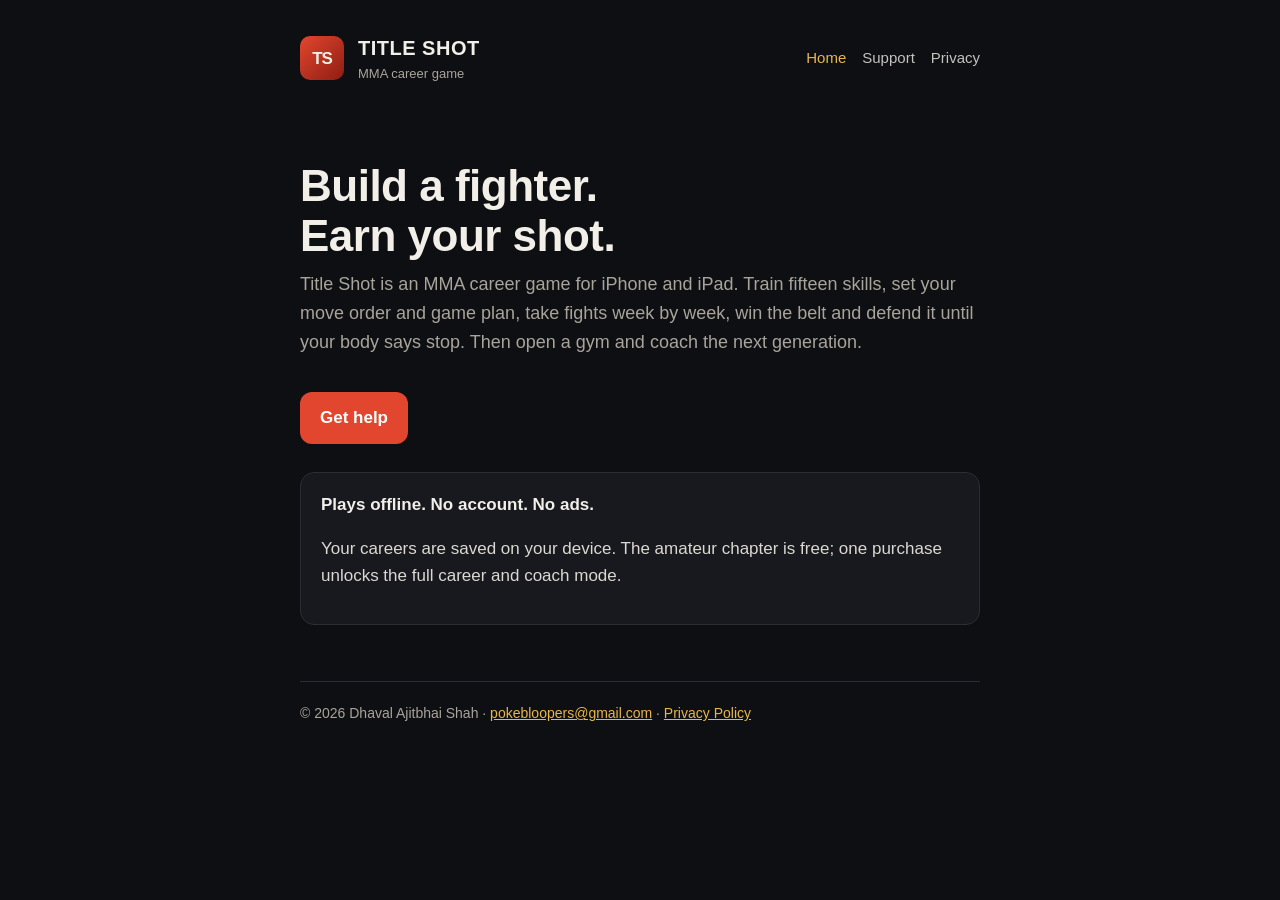
==== index.html @ cbbe4461 "Title Shot support and privacy pages" ====
<!doctype html>
<html lang="en">
<head>
<meta charset="utf-8">
<meta name="viewport" content="width=device-width, initial-scale=1">
<title>Title Shot – MMA career game</title>
<meta name="description" content="Title Shot is an MMA career game for iPhone and iPad. Build a fighter, earn your title shot, then run your own gym.">
<link rel="stylesheet" href="style.css">
</head>
<body>
<div class="wrap">
  <header class="site">
    <div class="mark" aria-hidden="true">TS</div>
    <div class="brand">Title Shot<small>MMA career game</small></div>
    <nav class="site" aria-label="Site">
      <a href="./" aria-current="page">Home</a>
      <a href="support/">Support</a>
      <a href="privacy/">Privacy</a>
    </nav>
  </header>

  <section class="hero">
    <h1>Build a fighter.<br>Earn your shot.</h1>
    <p class="lede">Title Shot is an MMA career game for iPhone and iPad. Train fifteen skills, set your move order and game plan, take fights week by week, win the belt and defend it until your body says stop. Then open a gym and coach the next generation.</p>
    <a class="cta" href="support/">Get help</a>
  </section>

  <div class="card">
    <strong>Plays offline. No account. No ads.</strong>
    <p>Your careers are saved on your device. The amateur chapter is free; one purchase unlocks the full career and coach mode.</p>
  </div>

  <footer class="site">
    © 2026 Dhaval Ajitbhai Shah · <a href="mailto:pokebloopers@gmail.com">pokebloopers@gmail.com</a> · <a href="privacy/">Privacy Policy</a>
  </footer>
</div>
</body>
</html>
---- style.css ----
:root {
  --bg: #0e0f12;
  --panel: #17191e;
  --ink: #f2efe9;
  --muted: #a9a49b;
  --accent: #e2462f;
  --gold: #e8b64c;
  --line: #2a2d34;
}
* { box-sizing: border-box; }
html { -webkit-text-size-adjust: 100%; }
body {
  margin: 0;
  background: var(--bg);
  color: var(--ink);
  font: 17px/1.6 -apple-system, BlinkMacSystemFont, "Segoe UI", Roboto, Helvetica, Arial, sans-serif;
}
a { color: var(--gold); }
a:focus-visible { outline: 2px solid var(--gold); outline-offset: 2px; }
.wrap { max-width: 720px; margin: 0 auto; padding: 32px 20px 64px; }
header.site { display: flex; align-items: center; gap: 14px; margin-bottom: 28px; }
.mark {
  width: 44px; height: 44px; border-radius: 10px;
  background: linear-gradient(135deg, var(--accent), #8f1d12);
  display: grid; place-items: center; font-weight: 900; letter-spacing: -1px;
}
.brand { font-weight: 800; font-size: 20px; letter-spacing: .5px; text-transform: uppercase; }
.brand small { display: block; font-weight: 500; font-size: 13px; color: var(--muted); text-transform: none; letter-spacing: 0; }
nav.site { margin-left: auto; display: flex; gap: 16px; font-size: 15px; }
nav.site a { color: var(--ink); text-decoration: none; opacity: .8; }
nav.site a[aria-current="page"], nav.site a:hover { opacity: 1; color: var(--gold); }
h1 { font-size: 34px; line-height: 1.15; margin: 8px 0 8px; letter-spacing: -.5px; }
h2 { font-size: 21px; margin: 36px 0 8px; padding-top: 20px; border-top: 1px solid var(--line); }
h3 { font-size: 17px; margin: 22px 0 4px; }
p, li { color: #dcd8d1; }
.lede { color: var(--muted); font-size: 18px; margin-top: 0; }
.card { background: var(--panel); border: 1px solid var(--line); border-radius: 14px; padding: 18px 20px; margin: 18px 0; }
.card strong { color: var(--ink); }
.pill { display: inline-block; font-size: 13px; padding: 2px 10px; border-radius: 99px; background: #2a1512; color: #ffb3a6; border: 1px solid #5a2219; }
footer.site { margin-top: 56px; padding-top: 20px; border-top: 1px solid var(--line); color: var(--muted); font-size: 14px; }
.hero { padding: 40px 0 10px; }
.hero h1 { font-size: 44px; }
.cta { display: inline-block; margin-top: 18px; background: var(--accent); color: #fff; text-decoration: none; font-weight: 700; padding: 12px 20px; border-radius: 12px; }
@media (max-width: 520px) {
  nav.site { gap: 12px; font-size: 14px; }
  .brand small { display: none; }
  h1 { font-size: 28px; }
  .hero h1 { font-size: 34px; }
}
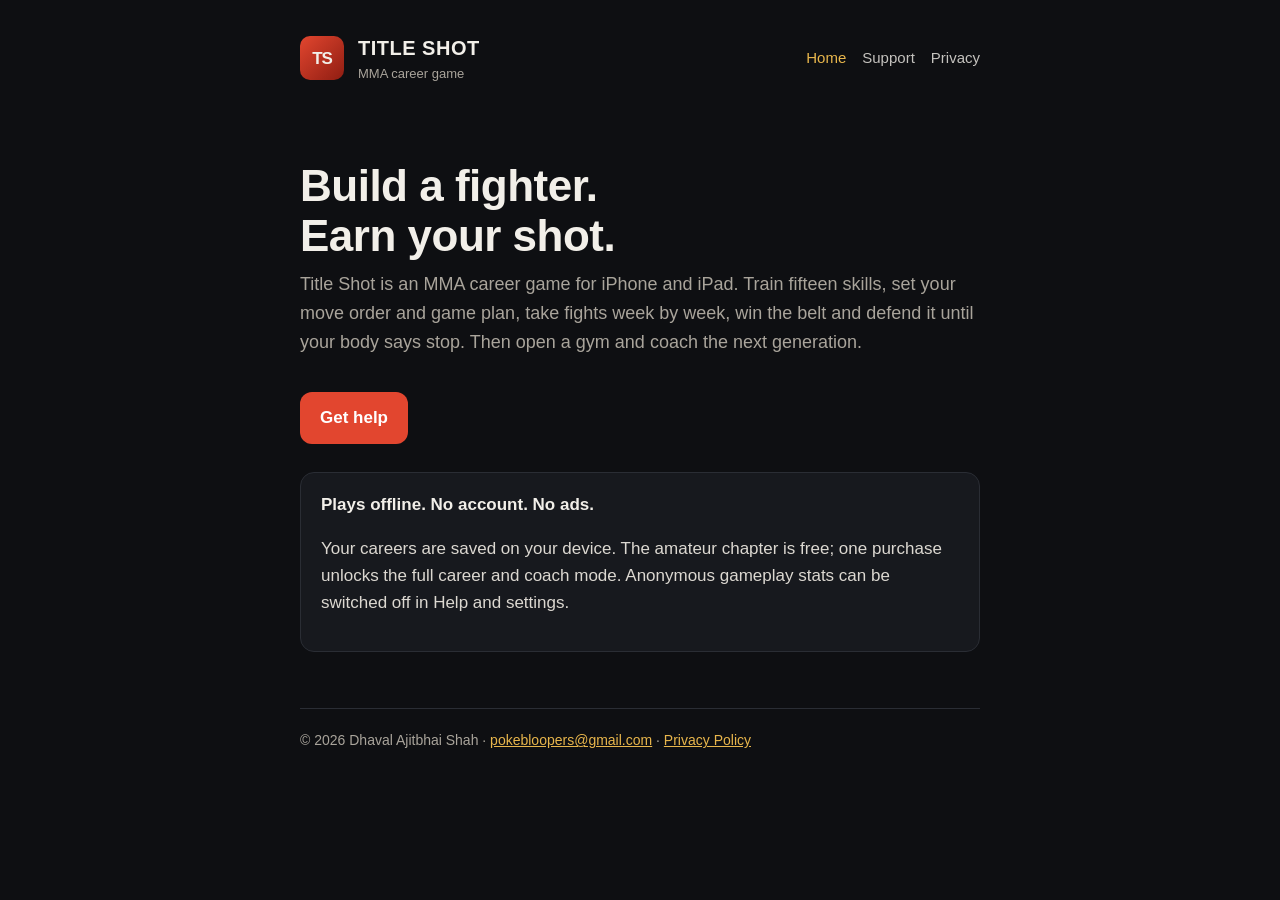
==== commit f8f8f530: "Privacy policy: anonymous gameplay analytics (Mixpanel)" ====
--- a/index.html
+++ b/index.html
@@ -27,7 +27,7 @@
 
   <div class="card">
     <strong>Plays offline. No account. No ads.</strong>
-    <p>Your careers are saved on your device. The amateur chapter is free; one purchase unlocks the full career and coach mode.</p>
+    <p>Your careers are saved on your device. The amateur chapter is free; one purchase unlocks the full career and coach mode. Anonymous gameplay stats can be switched off in Help and settings.</p>
   </div>
 
   <footer class="site">
